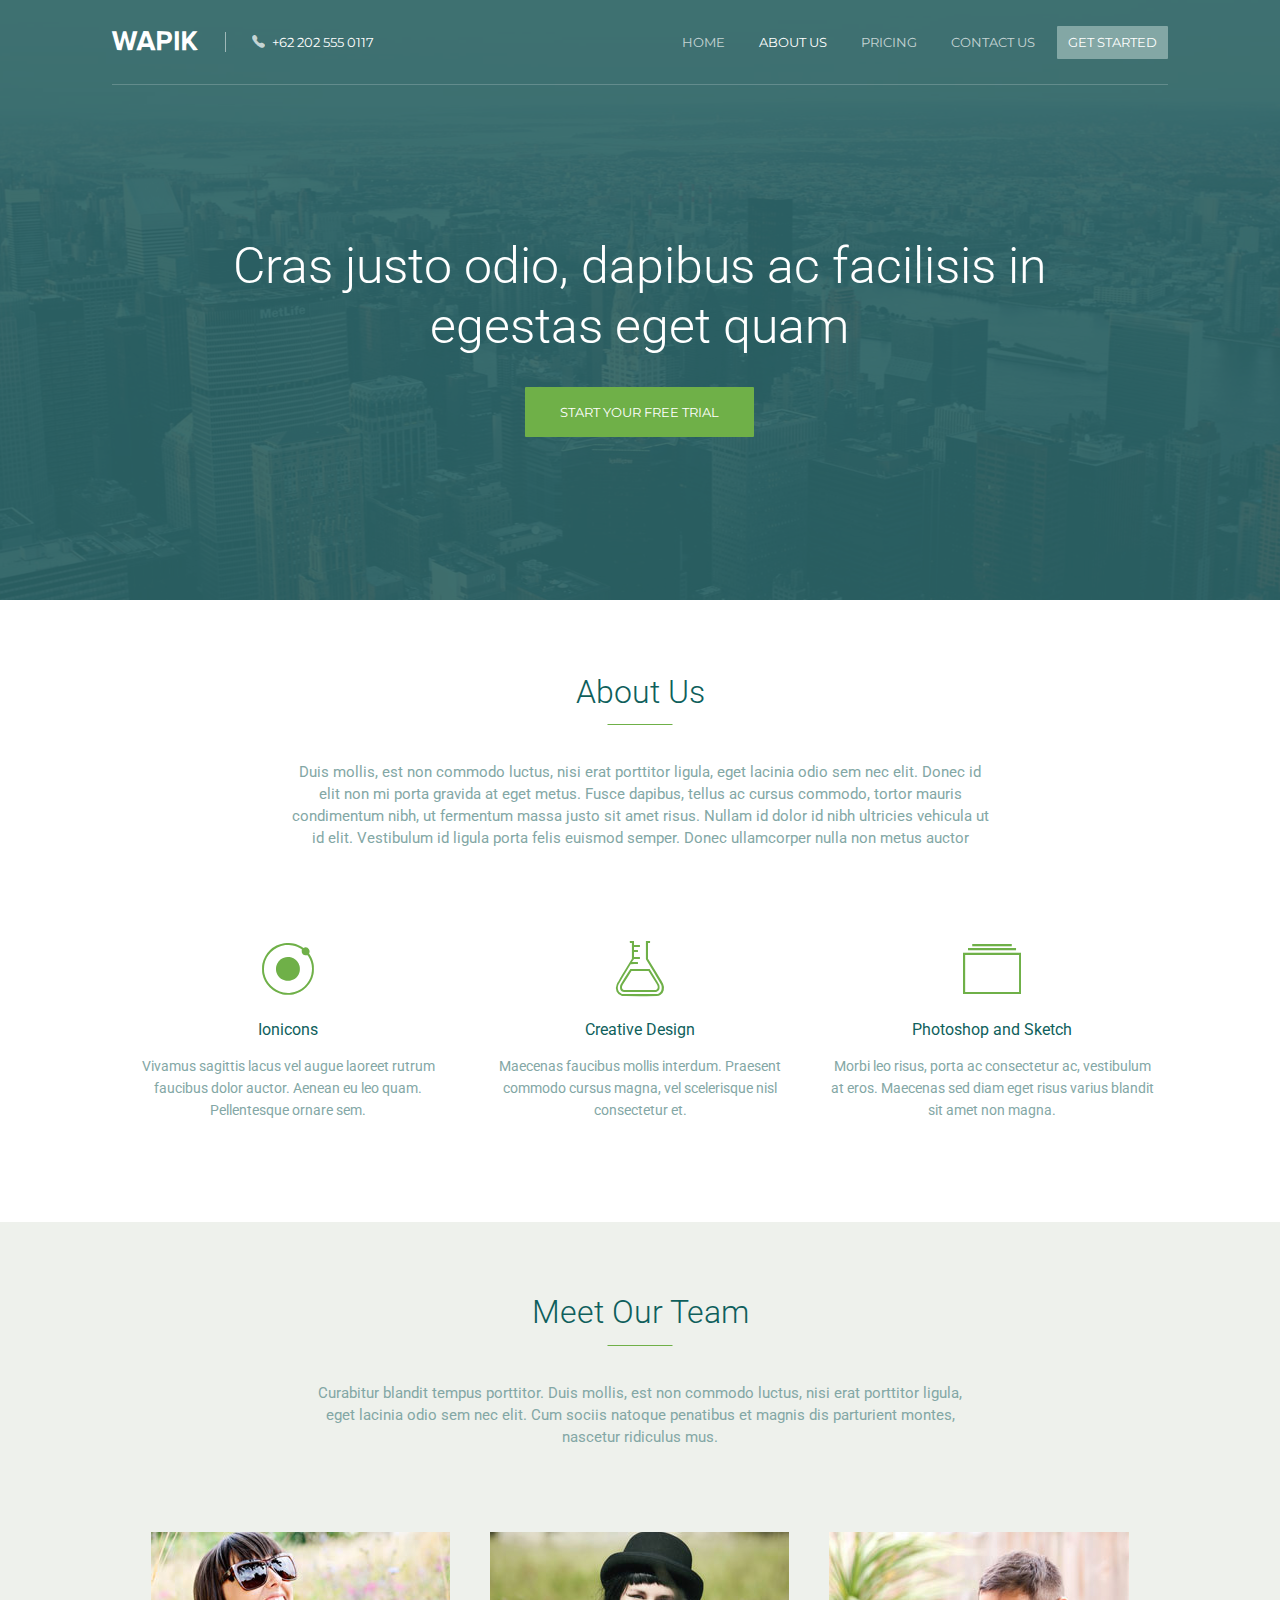
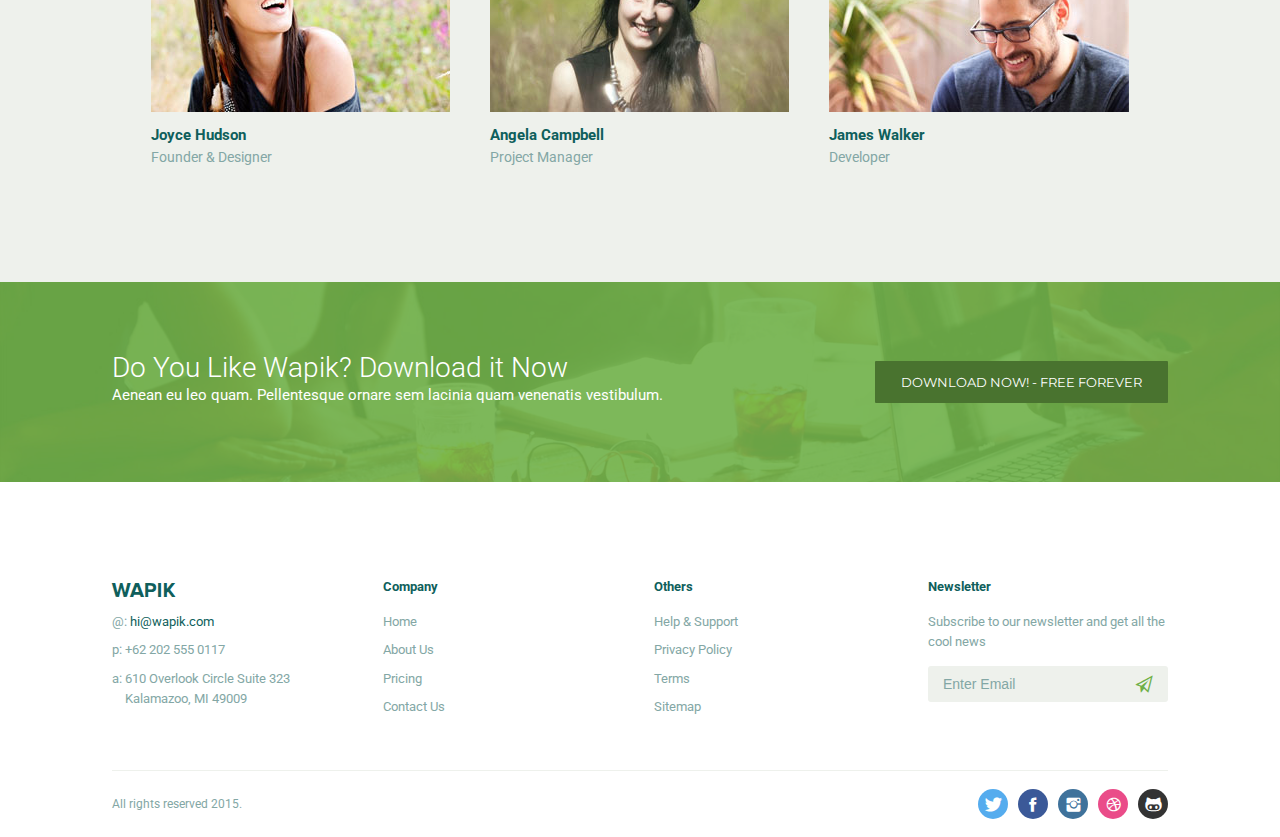
==== about.html @ 60d401e5 "finished all pages, pixel perfect" ====
<!DOCTYPE html>
<html lang="en">

<head>
	<meta charset="utf-8">
	<meta http-equiv="X-UA-Compatible" content="IE=edge">
	<meta name="viewport" content="width=device-width, initial-scale=1">
	<title>Wapik</title>
	<link href="https://fonts.googleapis.com/css?family=Roboto:300,400,500,700" rel="stylesheet">
	<link href="https://fonts.googleapis.com/css?family=Merriweather:300" rel="stylesheet">
	<link href="https://fonts.googleapis.com/css?family=Montserrat" rel="stylesheet">
	<link rel="stylesheet" href="css/main.css">
</head>

<body>

	<section class="about-main section section-main section-inverse background-primary">
		<div class="section-overlay">
			<header class="section-header">
				<div class="container">
					<nav class="navbar navbar-inverse">
						<div class="navbar-header">
							<a href="#" class="navbar-brand"><span class="icon-wapik"></span></a>
							<a href="#navbar-collapse" class="navbar-toggler">
								<span class="ico-bar"></span>
								<span class="ico-bar"></span>
								<span class="ico-bar"></span>
							</a>
						</div>
						<div class="navbar-collapse" id="navbar-collapse">
							<div class="navbar-phone">
								<span class="icon-phone"></span>
								<span>+62 202 555 0117</span>
							</div>
							<ul class="navbar-nav">
								<li class="navbar-item"><a href="index.html" class="navbar-link">Home</a></li>
								<li class="navbar-item is-active"><a href="about.html" class="navbar-link">About us</a></li>
								<li class="navbar-item"><a href="pricing.html" class="navbar-link">Pricing</a></li>
								<li class="navbar-item"><a href="contact.html" class="navbar-link">Contact us</a></li>
								<li class="navbar-item is-active"><button class="button button-sm">Get started</button></li>
							</ul>
						</div>
					</nav>
				</div>
			</header>
			<div class="section-body">
				<div class="container">
					<div class="jumbotron-lg">
						<h1 class="jumbotron-title">Cras justo odio, dapibus ac facilisis in
						egestas eget quam</h1>
						<button class="button button-success button-lg">Start your free trial</button>
					</div>
				</div>
			</div>
		</div>
	</section>

	<section class="about-features">
		<div class="container">
			<div class="section-heading">
				<h2 class="section-title underlined">About Us</h2>
				<div class="section-description">Duis mollis, est non commodo luctus, nisi erat porttitor ligula, eget lacinia odio sem nec elit. Donec id elit non mi porta gravida at eget metus. Fusce dapibus, tellus ac cursus commodo, tortor mauris condimentum nibh, ut fermentum massa justo sit amet risus. Nullam id dolor id nibh ultricies vehicula ut id elit. Vestibulum id ligula porta felis euismod semper. Donec ullamcorper nulla non metus auctor </div>
			</div>
			<div class="feature-holder">
				<div class="feature-block">
					<div class="feature">
						<div class="feature-icon"><span class="icon-ionicons"></span></div>
						<div class="feature-title">Ionicons</div>
						<div class="feature-description">Vivamus sagittis lacus vel augue laoreet rutrum faucibus dolor auctor. Aenean eu leo quam. Pellentesque ornare sem.</div>
					</div>
				</div>
				<div class="feature-block">
					<div class="feature">
						<div class="feature-icon"><span class="icon-design"></span></div>
						<div class="feature-title">Creative Design</div>
						<div class="feature-description">Maecenas faucibus mollis interdum. Praesent commodo cursus magna, vel scelerisque nisl consectetur et.</div>
					</div>
				</div>
				<div class="feature-block">
					<div class="feature">
						<div class="feature-icon"><span class="icon-sketch"></span> </div>
						<div class="feature-title">Photoshop and Sketch</div>
						<div class="feature-description">Morbi leo risus, porta ac consectetur ac, vestibulum at eros. Maecenas sed diam eget risus varius blandit sit amet
							non magna.</div>
					</div>
				</div>
			</div>
		</div>
	</section>

	<section class="team background-gray">
		<div class="container">
			<div class="section-heading">
				<h2 class="section-title underlined">Meet Our Team</h2>
				<div class="section-description">Curabitur blandit tempus porttitor. Duis mollis, est non commodo luctus, nisi erat porttitor ligula, eget lacinia odio sem nec elit. Cum sociis natoque penatibus et magnis dis parturient montes, nascetur ridiculus mus.</div>
			</div>
			<div class="team-holder">
				<div class="team-item">
					<div class="team-img"><img src="images/about-team1.jpg" alt=""></div>
					<div class="team-title">Joyce Hudson</div>
					<div class="team-description">Founder & Designer</div>
				</div>
				<div class="team-item">
					<div class="team-img"><img src="images/about-team2.jpg" alt=""></div>
					<div class="team-title">Angela Campbell</div>
					<div class="team-description">Project Manager</div>
				</div>
				<div class="team-item">
					<div class="team-img"><img src="images/about-team3.jpg" alt=""></div>
					<div class="team-title">James Walker</div>
					<div class="team-description">Developer</div>
				</div>
			</div>
		</div>
		</section>

	<section class="section cta background-success">
		<div class="section-overlay">
			<div class="container">
				<div class="section-heading ">
					<h2 class="section-title inverse">Do You Like Wapik? Download it Now</h2>
					<div class="section-description inverse">Aenean eu leo quam. Pellentesque ornare sem lacinia quam venenatis vestibulum.</div>
				</div>
				<div class="cta-button">
					<button class="button button-success-darken">download now! - FREE forever</button></div>
			</div>
		</div>
	</section>

	<footer class="footer">
		<div class="container">
			<div class="footer-top">
				<ul class="footer-list">
					<li class="footer-list-title"><span class="icon-wapik"></span></li>
					<li class="footer-list-item">@: <span class="primary">hi@wapik.com</span></li>
					<li class="footer-list-item">p: +62 202 555 0117</li>
					<li class="footer-list-item footer-address-top">a: 610 Overlook Circle Suite 323 </li>
					<li class="footer-list-item footer-address-bottom"> Kalamazoo, MI 49009</li>
				</ul>
				<ul class="footer-list company">
					<li class="footer-list-title">Company</li>
					<li class="footer-list-item"><a href="">Home</a></li>
					<li class="footer-list-item"><a href="">About Us</a></li>
					<li class="footer-list-item"><a href="">Pricing</a></li>
					<li class="footer-list-item"><a href="">Contact Us</a></li>
				</ul>
				<ul class="footer-list others">
					<li class="footer-list-title">Others</li>
					<li class="footer-list-item"><a href="">Help & Support</a></li>
					<li class="footer-list-item"><a href="">Privacy Policy</a></li>
					<li class="footer-list-item"><a href="">Terms</a></li>
					<li class="footer-list-item"><a href="">Sitemap</a></li>
				</ul>
				<ul class="footer-list newsletter">
					<li class="footer-list-title">Newsletter</li>
					<li class="footer-list-item"><a href="">Subscribe to our newsletter and get all the cool news</a></li>
					<li class="footer-list-input"><input type="text" placeholder="Enter Email"> <span class="icon-email"></span></li>
				</ul>
			</div>
			<div class="footer-bottom">
				<div class="copyrights">All rights reserved 2015.</div>
				<ul class="socials">
					<li class="socials-item ">
						<a href="" class="socials-link icon-twitter"></a>
					</li>
					<li class="socials-item ">
						<a href="" class="socials-link icon-facebook"></a>
					</li>
					<li class="socials-item ">
						<a href="" class="socials-link icon-instagramm"></a>
					</li>
					<li class="socials-item ">
						<a href="" class="socials-link icon-dribble"></a>
					</li>
					<li class="socials-item ">
						<a href="" class="socials-link icon-github"></a>
					</li>
				</ul>
			</div>
		</div>
	</footer>

	<script src="https://code.jquery.com/jquery-2.2.4.min.js" integrity="sha256-BbhdlvQf/xTY9gja0Dq3HiwQF8LaCRTXxZKRutelT44="
	 crossorigin="anonymous"></script>
	<script src="js/main.js"></script>
</body>

</html>
---- css/main.css ----
/*! normalize.css v5.0.0 | MIT License | github.com/necolas/normalize.css */
/**
 * 1. Change the default font family in all browsers (opinionated).
 * 2. Correct the line height in all browsers.
 * 3. Prevent adjustments of font size after orientation changes in
 *    IE on Windows Phone and in iOS.
 */
/* Document
   ========================================================================== */
html {
  font-family: sans-serif;
  /* 1 */
  line-height: 1.15;
  /* 2 */
  -ms-text-size-adjust: 100%;
  /* 3 */
  -webkit-text-size-adjust: 100%;
  /* 3 */
}
/* Sections
   ========================================================================== */
/**
 * Remove the margin in all browsers (opinionated).
 */
body {
  margin: 0;
}
/**
 * Add the correct display in IE 9-.
 */
article,
aside,
footer,
header,
nav,
section {
  display: block;
}
/**
 * Correct the font size and margin on `h1` elements within `section` and
 * `article` contexts in Chrome, Firefox, and Safari.
 */
h1 {
  font-size: 2em;
  margin: 0.67em 0;
}
/* Grouping content
   ========================================================================== */
/**
 * Add the correct display in IE 9-.
 * 1. Add the correct display in IE.
 */
figcaption,
figure,
main {
  /* 1 */
  display: block;
}
/**
 * Add the correct margin in IE 8.
 */
figure {
  margin: 1em 40px;
}
/**
 * 1. Add the correct box sizing in Firefox.
 * 2. Show the overflow in Edge and IE.
 */
hr {
  box-sizing: content-box;
  /* 1 */
  height: 0;
  /* 1 */
  overflow: visible;
  /* 2 */
}
/**
 * 1. Correct the inheritance and scaling of font size in all browsers.
 * 2. Correct the odd `em` font sizing in all browsers.
 */
pre {
  font-family: monospace, monospace;
  /* 1 */
  font-size: 1em;
  /* 2 */
}
/* Text-level semantics
   ========================================================================== */
/**
 * 1. Remove the gray background on active links in IE 10.
 * 2. Remove gaps in links underline in iOS 8+ and Safari 8+.
 */
a {
  background-color: transparent;
  /* 1 */
  -webkit-text-decoration-skip: objects;
  /* 2 */
}
/**
 * Remove the outline on focused links when they are also active or hovered
 * in all browsers (opinionated).
 */
a:active,
a:hover {
  outline-width: 0;
}
/**
 * 1. Remove the bottom border in Firefox 39-.
 * 2. Add the correct text decoration in Chrome, Edge, IE, Opera, and Safari.
 */
abbr[title] {
  border-bottom: none;
  /* 1 */
  text-decoration: underline;
  /* 2 */
  text-decoration: underline dotted;
  /* 2 */
}
/**
 * Prevent the duplicate application of `bolder` by the next rule in Safari 6.
 */
b,
strong {
  font-weight: inherit;
}
/**
 * Add the correct font weight in Chrome, Edge, and Safari.
 */
b,
strong {
  font-weight: bolder;
}
/**
 * 1. Correct the inheritance and scaling of font size in all browsers.
 * 2. Correct the odd `em` font sizing in all browsers.
 */
code,
kbd,
samp {
  font-family: monospace, monospace;
  /* 1 */
  font-size: 1em;
  /* 2 */
}
/**
 * Add the correct font style in Android 4.3-.
 */
dfn {
  font-style: italic;
}
/**
 * Add the correct background and color in IE 9-.
 */
mark {
  background-color: #ff0;
  color: #000;
}
/**
 * Add the correct font size in all browsers.
 */
small {
  font-size: 80%;
}
/**
 * Prevent `sub` and `sup` elements from affecting the line height in
 * all browsers.
 */
sub,
sup {
  font-size: 75%;
  line-height: 0;
  position: relative;
  vertical-align: baseline;
}
sub {
  bottom: -0.25em;
}
sup {
  top: -0.5em;
}
/* Embedded content
   ========================================================================== */
/**
 * Add the correct display in IE 9-.
 */
audio,
video {
  display: inline-block;
}
/**
 * Add the correct display in iOS 4-7.
 */
audio:not([controls]) {
  display: none;
  height: 0;
}
/**
 * Remove the border on images inside links in IE 10-.
 */
img {
  border-style: none;
}
/**
 * Hide the overflow in IE.
 */
svg:not(:root) {
  overflow: hidden;
}
/* Forms
   ========================================================================== */
/**
 * 1. Change the font styles in all browsers (opinionated).
 * 2. Remove the margin in Firefox and Safari.
 */
button,
input,
optgroup,
select,
textarea {
  font-family: sans-serif;
  /* 1 */
  font-size: 100%;
  /* 1 */
  line-height: 1.15;
  /* 1 */
  margin: 0;
  /* 2 */
}
/**
 * Show the overflow in IE.
 * 1. Show the overflow in Edge.
 */
button,
input {
  /* 1 */
  overflow: visible;
}
/**
 * Remove the inheritance of text transform in Edge, Firefox, and IE.
 * 1. Remove the inheritance of text transform in Firefox.
 */
button,
select {
  /* 1 */
  text-transform: none;
}
/**
 * 1. Prevent a WebKit bug where (2) destroys native `audio` and `video`
 *    controls in Android 4.
 * 2. Correct the inability to style clickable types in iOS and Safari.
 */
button,
html [type="button"],
[type="reset"],
[type="submit"] {
  -webkit-appearance: button;
  /* 2 */
}
/**
 * Remove the inner border and padding in Firefox.
 */
button::-moz-focus-inner,
[type="button"]::-moz-focus-inner,
[type="reset"]::-moz-focus-inner,
[type="submit"]::-moz-focus-inner {
  border-style: none;
  padding: 0;
}
/**
 * Restore the focus styles unset by the previous rule.
 */
button:-moz-focusring,
[type="button"]:-moz-focusring,
[type="reset"]:-moz-focusring,
[type="submit"]:-moz-focusring {
  outline: 1px dotted ButtonText;
}
/**
 * Change the border, margin, and padding in all browsers (opinionated).
 */
fieldset {
  border: 1px solid #c0c0c0;
  margin: 0 2px;
  padding: 0.35em 0.625em 0.75em;
}
/**
 * 1. Correct the text wrapping in Edge and IE.
 * 2. Correct the color inheritance from `fieldset` elements in IE.
 * 3. Remove the padding so developers are not caught out when they zero out
 *    `fieldset` elements in all browsers.
 */
legend {
  box-sizing: border-box;
  /* 1 */
  color: inherit;
  /* 2 */
  display: table;
  /* 1 */
  max-width: 100%;
  /* 1 */
  padding: 0;
  /* 3 */
  white-space: normal;
  /* 1 */
}
/**
 * 1. Add the correct display in IE 9-.
 * 2. Add the correct vertical alignment in Chrome, Firefox, and Opera.
 */
progress {
  display: inline-block;
  /* 1 */
  vertical-align: baseline;
  /* 2 */
}
/**
 * Remove the default vertical scrollbar in IE.
 */
textarea {
  overflow: auto;
}
/**
 * 1. Add the correct box sizing in IE 10-.
 * 2. Remove the padding in IE 10-.
 */
[type="checkbox"],
[type="radio"] {
  box-sizing: border-box;
  /* 1 */
  padding: 0;
  /* 2 */
}
/**
 * Correct the cursor style of increment and decrement buttons in Chrome.
 */
[type="number"]::-webkit-inner-spin-button,
[type="number"]::-webkit-outer-spin-button {
  height: auto;
}
/**
 * 1. Correct the odd appearance in Chrome and Safari.
 * 2. Correct the outline style in Safari.
 */
[type="search"] {
  -webkit-appearance: textfield;
  /* 1 */
  outline-offset: -2px;
  /* 2 */
}
/**
 * Remove the inner padding and cancel buttons in Chrome and Safari on macOS.
 */
[type="search"]::-webkit-search-cancel-button,
[type="search"]::-webkit-search-decoration {
  -webkit-appearance: none;
}
/**
 * 1. Correct the inability to style clickable types in iOS and Safari.
 * 2. Change font properties to `inherit` in Safari.
 */
::-webkit-file-upload-button {
  -webkit-appearance: button;
  /* 1 */
  font: inherit;
  /* 2 */
}
/* Interactive
   ========================================================================== */
/*
 * Add the correct display in IE 9-.
 * 1. Add the correct display in Edge, IE, and Firefox.
 */
details,
menu {
  display: block;
}
/*
 * Add the correct display in all browsers.
 */
summary {
  display: list-item;
}
/* Scripting
   ========================================================================== */
/**
 * Add the correct display in IE 9-.
 */
canvas {
  display: inline-block;
}
/**
 * Add the correct display in IE.
 */
template {
  display: none;
}
/* Hidden
   ========================================================================== */
/**
 * Add the correct display in IE 10-.
 */
[hidden] {
  display: none;
}
html {
  box-sizing: border-box;
}
*,
*:before,
*:after {
  box-sizing: inherit;
}
img {
  max-width: 100%;
  height: auto;
}
.wrapper {
  overflow: hidden;
  position: relative;
}
.container {
  max-width: 1076px;
  margin-left: auto;
  margin-right: auto;
  padding: 0 10px;
  width: 100%;
}
html {
  font-family: 'Roboto', 'Helvetica Neue', Arial, sans-serif;
  font-size: 14px;
  line-height: 1.572;
  color: #83a7a5;
}
a {
  color: #83a7a5;
}
a:hover {
  color: #83a7a5;
}
body {
  background: #fff;
}
h1,
h2,
h3,
h4,
h5,
h6,
.h1,
.h2,
.h3,
.h4,
.h5,
.h6 {
  font-family: 'Roboto', 'Helvetica Neue', Arial, sans-serif;
  font-weight: 400;
  color: inherit;
}
h1,
.h1 {
  font-size: 31px;
  margin: 1em 0;
}
h2,
.h2 {
  font-size: 26px;
  margin: 1em 0;
}
h3,
.h3 {
  font-size: 20px;
  margin: 1em 0;
}
h4,
.h4 {
  font-size: 18px;
  margin: 1em 0;
}
h5,
.h5 {
  font-size: 14px;
  margin: 1em 0;
}
h6,
.h6 {
  font-size: 12px;
  margin: 1em 0;
}
.button {
  margin: 0;
  font: inherit;
  cursor: pointer;
  text-align: center;
  text-transform: uppercase;
  text-decoration: none;
  -webkit-user-select: none;
  -moz-user-select: none;
  -ms-user-select: none;
  user-select: none;
  display: inline-block;
  padding: 10px 26px;
  color: #fff;
  border: 0;
  font-size: 13px;
  font-weight: normal;
  background: #83a7a5;
  font-family: 'Montserrat', 'Roboto', 'Helvetica Neue', Arial, sans-serif;
  line-height: 1.693;
  border-radius: 1px;
}
.button-lg {
  padding: 14px 35px;
}
.button-sm {
  padding: 5px 11px 6px;
}
.button-success {
  background: #6fb048;
}
.button-success-darken {
  background-color: #49732f;
}
.button:hover {
  background-color: #83a7a5;
}
.button:hover {
  text-decoration: none;
  background: #67908e;
}
.form-group {
  margin-bottom: 25px;
  position: relative;
  z-index: 0;
}
.form-group.shadow:before {
  content: '';
  display: block;
  position: absolute;
  top: 1px;
  bottom: -1px;
  left: -1px;
  right: -1px;
  border-left: 1px solid #f7f7f7;
  border-right: 1px solid #f7f7f7;
  border-bottom: 1px solid #e8e8e8;
  border-top: 0;
  border-radius: 1px;
}
.form-group.shadow:after {
  content: '';
  display: block;
  position: absolute;
  top: 0;
  bottom: -2px;
  left: 0;
  right: 0;
  border-bottom: 1px solid #f7f7f7;
  border-radius: 1px;
}
.form-group.shadow .form-control {
  position: relative;
  z-index: 1;
}
.form-group .form-control.form-textarea {
  min-height: 124px;
  padding: 10px 18px;
}
.form-group .submit {
  padding: 10px 44px;
  border-radius: 1px;
}
.form-control {
  margin: 0;
  border-radius: 0;
  font: inherit;
  display: block;
  width: 100%;
  height: 40px;
  padding: 5px 18px;
  background-color: #fff;
  border: 1px solid #ccc;
  color: #83a7a5;
  font-size: 14px;
  border: 1px solid #c1d3d2;
  height: 47px;
}
textarea.form-control {
  height: auto;
  resize: none;
}
input::-webkit-input-placeholder,
textarea::-webkit-input-placeholder {
  color: #83a7a5;
  opacity: 1;
}
input::-moz-placeholder,
textarea::-moz-placeholder {
  color: #83a7a5;
  opacity: 1;
}
input:-ms-input-placeholder,
textarea:-ms-input-placeholder {
  color: #83a7a5;
  opacity: 1;
}
.section {
  position: relative;
  z-index: 1;
}
.section-main {
  display: -webkit-flex;
  display: -ms-flexbox;
  display: flex;
  -webkit-flex-direction: column;
  -ms-flex-direction: column;
  flex-direction: column;
  position: relative;
}
.section-inverse {
  color: #fff;
}
.section-body {
  -webkit-flex: 1 1 auto;
  -ms-flex: 1 1 auto;
  flex: 1 1 auto;
  display: -webkit-flex;
  display: -ms-flexbox;
  display: flex;
  -webkit-flex-direction: column;
  -ms-flex-direction: column;
  flex-direction: column;
  -webkit-justify-content: center;
  -ms-flex-pack: center;
  justify-content: center;
  text-align: left;
}
.section-heading {
  text-align: center;
}
.section-heading .section-title {
  color: #0f5f5c;
  font-weight: 300;
  position: relative;
}
.section-heading .section-title.inverse {
  color: #fff;
}
.section-heading .section-title.underlined {
  padding-bottom: 8px;
  margin: 1em 0 0.5em;
}
.section-heading .section-title.underlined:after {
  content: '';
  position: absolute;
  display: block;
  bottom: 0;
  width: 65px;
  height: 1px;
  left: 50%;
  -webkit-transform: translate(-50%, 0);
  -ms-transform: translate(-50%, 0);
  transform: translate(-50%, 0);
  background: #6fb048;
}
.section-heading .section-title.success {
  color: #6fb048;
}
.section-description {
  font-size: 15px;
  line-height: 1.334;
}
.section-overlay {
  background-size: cover;
  background-position: 50% 50%;
  background-color: inherit;
  -webkit-flex: 1 1 auto;
  -ms-flex: 1 1 auto;
  flex: 1 1 auto;
  z-index: -100;
  display: -webkit-flex;
  display: -ms-flexbox;
  display: flex;
  -webkit-flex-direction: column;
  -ms-flex-direction: column;
  flex-direction: column;
}
.section-overlay:after {
  content: '';
  position: absolute;
  display: block;
  top: 0;
  bottom: 0;
  left: 0;
  right: 0;
  background-color: inherit;
  opacity: 0.9;
  z-index: -1;
}
.section-fill-height {
  min-height: 100vh;
}
.navbar {
  display: -webkit-flex;
  display: -ms-flexbox;
  display: flex;
  -webkit-flex-direction: column;
  -ms-flex-direction: column;
  flex-direction: column;
  padding: 22px 0 21px;
  border-bottom: 1px solid rgba(161, 167, 165, 0.5);
  font-family: 'Montserrat', 'Roboto', 'Helvetica Neue', Arial, sans-serif;
  font-size: 13px;
  line-height: 1.616;
}
@media all and (min-width: 820px) {
  .navbar {
    -webkit-flex-direction: row;
    -ms-flex-direction: row;
    flex-direction: row;
  }
}
.navbar .container {
  width: 100%;
  display: -webkit-flex;
  display: -ms-flexbox;
  display: flex;
  -webkit-justify-content: space-between;
  -ms-flex-pack: justify;
  justify-content: space-between;
  -webkit-align-items: center;
  -ms-flex-align: center;
  align-items: center;
}
.navbar-phone {
  padding: 5px 27px;
  margin-left: 27px;
  position: relative;
}
.navbar-phone:before {
  content: '';
  display: block;
  width: 1px;
  height: 20px;
  background: #83a7a5;
  position: absolute;
  left: 0;
  top: 5px;
}
.navbar-phone .icon-phone {
  opacity: 0.7;
  margin-right: 4px;
}
.navbar-brand {
  text-decoration: none;
  font-size: 19px;
  padding-top: 2px;
}
.navbar-brand img {
  display: block;
  width: 100%;
}
.navbar-nav {
  list-style: none;
  margin: 0;
  padding-left: 0;
  margin-left: auto;
  display: -webkit-flex;
  display: -ms-flexbox;
  display: flex;
  -webkit-align-items: center;
  -ms-flex-align: center;
  align-items: center;
}
.navbar-item {
  margin-left: 10px;
}
.navbar-item.is-active .navbar-link,
.navbar-item:hover .navbar-link {
  color: #0f5f5c;
}
.navbar-link {
  color: inherit;
  display: block;
  padding: 10px 12px;
  text-decoration: none;
  color: #83a7a5;
  border-radius: 1px;
  text-transform: uppercase;
  font-family: 'Montserrat', 'Roboto', 'Helvetica Neue', Arial, sans-serif;
}
.navbar-header {
  display: -webkit-flex;
  display: -ms-flexbox;
  display: flex;
  -webkit-justify-content: space-between;
  -ms-flex-pack: justify;
  justify-content: space-between;
  width: 100%;
  -webkit-align-items: center;
  -ms-flex-align: center;
  align-items: center;
}
@media all and (min-width: 820px) {
  .navbar-header {
    width: auto;
  }
}
.navbar-toggler {
  display: block;
  padding: 7px 5px 5px;
  border: 1px solid #83a7a5;
}
.navbar-toggler .ico-bar {
  display: block;
  width: 30px;
  border-top: 2px solid #83a7a5;
  height: 3px;
  margin-bottom: 4px;
}
.navbar-toggler .ico-bar:last-child {
  margin-bottom: 0;
}
@media all and (min-width: 820px) {
  .navbar-toggler {
    display: none;
  }
}
.navbar-collapse {
  -webkit-flex: 1 1 auto;
  -ms-flex: 1 1 auto;
  flex: 1 1 auto;
  display: -webkit-flex;
  display: -ms-flexbox;
  display: flex;
  -webkit-align-items: center;
  -ms-flex-align: center;
  align-items: center;
}
.navbar-collapse.collapse {
  display: block;
}
.navbar-collapse.collapse .navbar-nav {
  display: -webkit-flex;
  display: -ms-flexbox;
  display: flex;
  -webkit-flex-direction: column;
  -ms-flex-direction: column;
  flex-direction: column;
  -webkit-align-items: flex-start;
  -ms-flex-align: start;
  align-items: flex-start;
}
@media all and (min-width: 820px) {
  .navbar-collapse.collapse {
    display: -webkit-flex;
    display: -ms-flexbox;
    display: flex;
  }
  .navbar-collapse.collapse .navbar-nav {
    -webkit-flex-direction: row;
    -ms-flex-direction: row;
    flex-direction: row;
  }
}
@media all and (max-width: 819px) {
  .navbar-collapse {
    display: none;
  }
}
.navbar-inverse {
  border-bottom: 1px solid rgba(255, 255, 255, 0.2);
}
.navbar-inverse .navbar-brand {
  color: #fff;
}
.navbar-inverse .navbar-link {
  color: #fff;
  opacity: 0.7;
}
.navbar-inverse .navbar-item.is-active .navbar-link,
.navbar-inverse .navbar-item:hover .navbar-link {
  opacity: 1;
  color: #fff;
}
.navbar-inverse .navbar-toggler {
  border: 1px solid #fff;
}
.navbar-inverse .navbar-toggler .ico-bar {
  border-top: 2px solid #fff;
}
.navbar-inverse .navbar-phone:before {
  background: rgba(255, 255, 255, 0.5);
}
@font-face {
  font-family: 'icons';
  src: url('../fonts/icons/icons.eot?ybdml3');
  src: url('../fonts/icons/icons.eot?ybdml3#iefix') format('embedded-opentype'), url('../fonts/icons/icons.ttf?ybdml3') format('truetype'), url('../fonts/icons/icons.woff?ybdml3') format('woff'), url('../fonts/icons/icons.svg?ybdml3#icons') format('svg');
  font-weight: normal;
  font-style: normal;
}
[class^="icon-"],
[class*=" icon-"] {
  /* use !important to prevent issues with browser extensions that change fonts */
  font-family: 'icons' !important;
  speak: none;
  font-style: normal;
  font-weight: normal;
  font-variant: normal;
  text-transform: none;
  line-height: 1;
  /* Better Font Rendering =========== */
  -webkit-font-smoothing: antialiased;
  -moz-osx-font-smoothing: grayscale;
}
.icon-address:before {
  content: "\e900";
}
.icon-checked:before {
  content: "\e901";
}
.icon-design:before {
  content: "\e902";
}
.icon-dribble:before {
  content: "\e903";
}
.icon-email:before {
  content: "\e904";
}
.icon-facebook:before {
  content: "\e905";
}
.icon-free:before {
  content: "\e906";
}
.icon-github:before {
  content: "\e907";
}
.icon-help:before {
  content: "\e908";
}
.icon-idea:before {
  content: "\e909";
}
.icon-instagramm:before {
  content: "\e90a";
}
.icon-ionicons:before {
  content: "\e90b";
}
.icon-mail:before {
  content: "\e90c";
}
.icon-phone:before {
  content: "\e90d";
}
.icon-pixel-perfect:before {
  content: "\e90e";
}
.icon-planet:before {
  content: "\e90f";
}
.icon-sketch:before {
  content: "\e910";
}
.icon-twitter:before {
  content: "\e911";
}
.icon-wapik:before {
  content: "\e912";
}
@media all and (min-width: 768px) {
  h1,
  .h1 {
    font-size: 38px;
  }
  h2,
  .h2 {
    font-size: 32px;
  }
  h3,
  .h3 {
    font-size: 24px;
  }
  h4,
  .h4 {
    font-size: 22px;
  }
  h5,
  .h5 {
    font-size: 17px;
  }
  h6,
  .h6 {
    font-size: 15px;
  }
}
.background-gray {
  background-color: #eef1ec;
}
.background-success {
  background-color: #6fb048;
}
.background-white {
  background-color: #fff;
}
.background-primary {
  background-color: #296365;
}
.success {
  color: #6fb048;
}
.primary {
  color: #0f5f5c;
}
.inverse {
  color: #fff;
}
.home-main.section-main {
  min-height: 500px;
}
@media all and (min-width: 768px) {
  .home-main.section-main {
    min-height: 660px;
  }
}
.home-main .section-overlay {
  background-image: url(../images/home-main-bg.jpg);
}
.jumbotron {
  text-align: center;
}
@media all and (min-width: 768px) {
  .jumbotron {
    max-width: 48%;
    text-align: left;
  }
}
.jumbotron-title {
  line-height: 1;
  margin-bottom: 10px;
  margin-top: 12px;
}
.jumbotron-description {
  font-size: 16px;
  line-height: 1.5;
  margin-bottom: 20px;
}
.jumbotron-lg {
  text-align: center;
}
@media all and (min-width: 768px) {
  .jumbotron-lg {
    max-width: 80%;
    margin: 0 auto;
    margin-top: -12px;
  }
}
.jumbotron-lg .jumbotron-title {
  font-size: 34px;
  line-height: 1.2;
  font-weight: 300;
}
@media all and (min-width: 768px) {
  .jumbotron-lg .jumbotron-title {
    font-size: 50px;
    text-align: center;
    padding-bottom: 31px;
    margin: 0;
  }
}
.home-features {
  padding: 54px 0 102px;
}
.home-features .section-heading {
  max-width: 450px;
  margin: 0 auto;
  margin-bottom: 38px;
}
.feature {
  padding: 30px 0 26px;
}
.feature-icon {
  color: #6fb048;
  font-size: 52px;
  line-height: 1;
  display: -webkit-flex;
  display: -ms-flexbox;
  display: flex;
  -webkit-align-items: center;
  -ms-flex-align: center;
  align-items: center;
  -webkit-justify-content: center;
  -ms-flex-pack: center;
  justify-content: center;
}
.feature-icon .icon-design {
  font-size: 56px;
}
.feature-icon .icon-sketch {
  font-size: 50px;
}
.feature-title {
  font-size: 16px;
  color: #0f5f5c;
}
.feature-block,
.feature-inline {
  max-width: 330px;
  text-align: center;
  margin: 0 auto;
}
.feature-block .feature-icon,
.feature-inline .feature-icon,
.feature-block .feature-title,
.feature-inline .feature-title {
  margin-bottom: 10px;
}
@media all and (min-width: 768px) {
  .feature-holder {
    display: -webkit-flex;
    display: -ms-flexbox;
    display: flex;
    -webkit-justify-content: space-between;
    -ms-flex-pack: justify;
    justify-content: space-between;
    position: relative;
  }
  .feature-holder.inline {
    -webkit-flex-wrap: wrap;
    -ms-flex-wrap: wrap;
    flex-wrap: wrap;
  }
  .feature-holder.decor {
    margin-bottom: 113px;
  }
  .feature-holder.decor:after {
    content: '';
    position: absolute;
    display: block;
    bottom: 0;
    width: 2px;
    height: 90px;
    background: #f2f2f2;
    left: 50%;
    -webkit-transform: translate(-50%, 100%);
    -ms-transform: translate(-50%, 100%);
    transform: translate(-50%, 100%);
  }
  .feature-holder.decor:before {
    content: '';
    position: absolute;
    display: block;
    bottom: -92px;
    height: 2px;
    width: 90px;
    background: #f2f2f2;
    left: 50%;
    -webkit-transform: translate(-50%, 0);
    -ms-transform: translate(-50%, 0);
    transform: translate(-50%, 0);
  }
  .feature-holder .feature-block {
    -webkit-flex-basis: 33.33%;
    -ms-flex-preferred-size: 33.33%;
    flex-basis: 33.33%;
  }
  .feature-holder .feature-block .feature-icon {
    height: 56px;
    margin-bottom: 20px;
  }
  .feature-holder .feature-block .feature-title {
    margin-bottom: 13px;
  }
  .feature-holder .feature-inline {
    max-width: calc(50% - 33px);
    margin: 0 33px;
    text-align: left;
  }
  .feature-holder .feature-inline .feature {
    padding-bottom: 22px;
  }
  .feature-holder .feature-inline:nth-child(odd) {
    margin-left: 0;
  }
  .feature-holder .feature-inline:nth-child(even) {
    margin-right: 0;
  }
  .feature-holder .feature-inline .feature-heading {
    display: -webkit-flex;
    display: -ms-flexbox;
    display: flex;
    -webkit-align-items: center;
    -ms-flex-align: center;
    align-items: center;
    margin-bottom: 14px;
  }
  .feature-holder .feature-inline .feature-icon,
  .feature-holder .feature-inline .feature-title {
    margin-bottom: 0px;
  }
  .feature-holder .feature-inline .feature-icon {
    height: 38px;
    margin-right: 22px;
    font-size: 31px;
    margin-left: 5px;
  }
  .feature-holder .feature-inline .feature-icon .icon-idea {
    font-size: 38px;
    margin-left: 2px;
    margin-right: 3px;
  }
  .feature-holder .feature-inline .feature-icon .icon-free {
    font-size: 36px;
  }
  .feature-holder .feature-inline .feature-icon.free {
    margin-right: 19px;
    margin-left: 0;
  }
}
.testimonials {
  position: relative;
}
.testimonials.mobile {
  padding: 33px 0;
}
.testimonials.mobile p {
  margin: 4px 0 20px;
}
.testimonials.woman {
  padding: 30px 0;
}
.testimonials.woman p {
  font-weight: 300;
  font-family: 'Merriweather', serif;
  font-size: 18px;
  line-height: 1.819;
  margin: 10px 0;
}
.testimonials.woman .name {
  color: #6fb048;
}
.testimonials.world {
  padding: 44px 0 10px;
}
.testimonials.world p {
  margin: 0;
}
.testimonials.world .testimonials-title {
  margin-top: 0;
  margin-bottom: 5px;
}
@media all and (min-width: 780px) {
  .testimonials-holder {
    display: -webkit-flex;
    display: -ms-flexbox;
    display: flex;
    -webkit-align-items: center;
    -ms-flex-align: center;
    align-items: center;
    -webkit-justify-content: space-between;
    -ms-flex-pack: justify;
    justify-content: space-between;
    min-height: 400px;
  }
  .mobile .testimonials-img {
    -webkit-flex-basis: 45%;
    -ms-flex-preferred-size: 45%;
    flex-basis: 45%;
  }
  .testimonials-text {
    -webkit-flex-basis: 50%;
    -ms-flex-preferred-size: 50%;
    flex-basis: 50%;
  }
  .testimonials.mobile {
    padding-bottom: 0;
  }
  .testimonials.world {
    padding-bottom: 61px;
  }
  .testimonials.woman {
    padding: 50px 0;
  }
  .testimonials.woman .testimonials-holder {
    min-height: 580px;
    -webkit-align-items: center;
    -ms-flex-align: center;
    align-items: center;
  }
  .testimonials.woman .testimonials-img {
    -webkit-order: 1;
    -ms-flex-order: 1;
    order: 1;
    -webkit-flex-basis: 38%;
    -ms-flex-preferred-size: 38%;
    flex-basis: 38%;
  }
  .testimonials.woman .testimonials-text {
    -webkit-order: 0;
    -ms-flex-order: 0;
    order: 0;
  }
  .testimonials.woman .testimonials-text p {
    font-size: 22px;
  }
}
.testimonials-img {
  margin-bottom: 50px;
}
@media all and (min-width: 780px) {
  .testimonials-img {
    margin-bottom: 0;
  }
}
.testimonials-img .phone {
  width: 80%;
  margin: 0 auto;
  position: relative;
  bottom: -7px;
  margin-left: 14px;
}
@media all and (min-width: 780px) {
  .testimonials-img .phone {
    width: 100%;
    max-width: 415px;
  }
}
.testimonials-img .img-circle {
  width: 220px;
  height: 220px;
  border-radius: 50%;
  overflow: hidden;
  position: relative;
  margin: 0 auto;
}
.testimonials-img .img-circle img {
  max-width: none;
  height: auto;
  position: absolute;
  left: 50%;
  top: 50%;
  -webkit-transform: translate(-50%, -50%);
  -ms-transform: translate(-50%, -50%);
  transform: translate(-50%, -50%);
  width: 350px;
}
@media all and (min-width: 780px) {
  .testimonials-img .img-circle {
    width: 400px;
    height: 400px;
  }
  .testimonials-img .img-circle img {
    width: auto;
    height: auto;
  }
}
.testimonials-img .img-map {
  display: none;
}
@media all and (min-width: 780px) {
  .testimonials-img .img-map {
    display: block;
    max-width: 50%;
    position: absolute;
    top: 50%;
    -webkit-transform: translate(0, -50%);
    -ms-transform: translate(0, -50%);
    transform: translate(0, -50%);
    right: 0;
  }
}
.testimonials .section-heading {
  margin-bottom: 14px;
}
.testimonials-title {
  font-size: 26px;
  font-weight: 300;
  color: #0f5f5c;
  margin-top: 14px;
}
@media all and (min-width: 768px) {
  .testimonials-title {
    font-size: 32px;
  }
}
.list-checked {
  display: -webkit-flex;
  display: -ms-flexbox;
  display: flex;
  -webkit-flex-direction: column;
  -ms-flex-direction: column;
  flex-direction: column;
  list-style: none;
  padding-left: 0;
  margin: 0;
}
.list-checked-item {
  display: -webkit-flex;
  display: -ms-flexbox;
  display: flex;
  margin-bottom: 13px;
  text-align: left;
}
.list-checked-holder {
  text-align: center;
}
.list-checked.inline {
  display: inline-block;
}
@media all and (min-width: 600px) {
  .list-checked.inline {
    display: -webkit-flex;
    display: -ms-flexbox;
    display: flex;
    -webkit-flex-direction: row;
    -ms-flex-direction: row;
    flex-direction: row;
    -webkit-flex-wrap: wrap;
    -ms-flex-wrap: wrap;
    flex-wrap: wrap;
    -webkit-justify-content: space-between;
    -ms-flex-pack: justify;
    justify-content: space-between;
    aline-content: center;
  }
  .list-checked.inline .list-checked-item {
    -webkit-flex-basis: 40%;
    -ms-flex-preferred-size: 40%;
    flex-basis: 40%;
    margin-right: 10px;
  }
}
@media all and (min-width: 900px) {
  .list-checked.inline .list-checked-item {
    -webkit-flex-basis: 30%;
    -ms-flex-preferred-size: 30%;
    flex-basis: 30%;
  }
}
.list-checked .icon-checked {
  font-size: 26px;
  margin-left: -3px;
}
.list-checked-text {
  font-size: 14px;
  margin-left: 10px;
}
.pricing {
  padding-top: 20px;
}
.pricing .section-heading {
  margin-bottom: 24px;
}
@media all and (min-width: 768px) {
  .pricing {
    padding-top: 53px;
  }
}
.price {
  text-align: center;
  margin-bottom: 20px;
}
.price-item {
  padding: 25px 45px 30px;
  list-style: none;
  text-align: center;
  border: 1px solid #c1d3d2;
  display: inline-block;
  background-color: #fff;
  width: 255px;
}
@media all and (min-width: 768px) {
  .price {
    display: -webkit-flex;
    display: -ms-flexbox;
    display: flex;
    -webkit-justify-content: center;
    -ms-flex-pack: center;
    justify-content: center;
    margin-bottom: 0;
  }
  .price-item {
    border-right: 0;
  }
  .price-item:last-child {
    border-right: 1px solid #c1d3d2;
  }
}
.price-title {
  font-weight: 500;
  font-size: 15px;
  margin-bottom: 15px;
  line-height: 1.334;
  color: #6fb048;
  text-transform: uppercase;
}
.price-sum {
  font-family: 'Montserrat';
  color: #0f5f5c;
  font-size: 65px;
  font-weight: 400;
  position: relative;
  line-height: 1;
  display: inline-block;
  padding-left: 40px;
}
.price-sum:before {
  content: '';
  position: absolute;
  left: 18px;
  top: 7px;
  width: 5px;
  height: 55px;
  display: block;
  background: #0f5f5c;
}
.price-sum:after {
  content: 'S';
  position: absolute;
  left: 0;
  top: 0;
  display: block;
}
.price-month {
  line-height: 1;
  color: #0f5f5c;
  margin-bottom: 21px;
}
.price-description {
  margin-bottom: 6px;
}
.price-description + .button {
  margin-top: 14px;
}
.price-text {
  text-align: center;
  margin-bottom: 30px;
}
.benefits.benefits-pricing {
  padding: 47px 0 13px;
}
.benefits.benefits-pricing .section-heading .section-title {
  padding-bottom: 9px;
}
.benefits .section-heading {
  margin-bottom: 35px;
}
.benefits .section-heading .section-title {
  margin: 0;
  margin-top: 19px;
  margin-bottom: 16px;
  padding-bottom: 11px;
}
.benefits .list-checked-item {
  margin-bottom: 9px;
}
@media all and (min-width: 768px) {
  .benefits {
    padding: 40px 0 13px;
  }
}
.need-help {
  text-align: center;
  padding: 44px 0 80px;
}
.need-help .icon-help {
  font-size: 45px;
}
.need-help .section-heading {
  max-width: 550px;
  margin: 0 auto;
  margin-bottom: 29px;
}
.need-help .section-heading .section-title {
  margin-top: 0;
  padding-bottom: 8px;
}
.need-help .support-email {
  font-size: 18px;
  color: #0f5f5c;
}
.cta {
  display: -webkit-flex;
  display: -ms-flexbox;
  display: flex;
  min-height: 200px;
  text-align: center;
}
.cta .container {
  padding: 45px 10px 55px;
  display: -webkit-flex;
  display: -ms-flexbox;
  display: flex;
  -webkit-flex: 1 1 auto;
  -ms-flex: 1 1 auto;
  flex: 1 1 auto;
  -webkit-flex-direction: column;
  -ms-flex-direction: column;
  flex-direction: column;
  -webkit-justify-content: center;
  -ms-flex-pack: center;
  justify-content: center;
  aline-items: center;
}
@media all and (min-width: 900px) {
  .cta .container {
    padding: 30px 10px;
    -webkit-flex-direction: row;
    -ms-flex-direction: row;
    flex-direction: row;
    -webkit-justify-content: space-between;
    -ms-flex-pack: justify;
    justify-content: space-between;
  }
  .cta .container .section-heading {
    text-align: left;
    margin: 0;
  }
  .cta .container .section-heading .section-title {
    margin: 0;
    line-height: 1;
  }
  .cta .container .section-heading .section-description {
    line-height: 1.8;
  }
  .cta .container .cta-button {
    display: -webkit-flex;
    display: -ms-flexbox;
    display: flex;
    -webkit-flex-direction: column;
    -ms-flex-direction: column;
    flex-direction: column;
    -webkit-justify-content: center;
    -ms-flex-pack: center;
    justify-content: center;
  }
}
.cta .section-overlay {
  background-image: url(../images/home-main-bg.jpg);
}
.cta .section-heading {
  display: -webkit-flex;
  display: -ms-flexbox;
  display: flex;
  -webkit-flex-direction: column;
  -ms-flex-direction: column;
  flex-direction: column;
  -webkit-justify-content: center;
  -ms-flex-pack: center;
  justify-content: center;
  margin-bottom: 30px;
}
.cta .section-heading .button {
  margin: 0;
}
.cta .section-heading .section-title {
  margin-bottom: 0;
  font-size: 28px;
}
.footer {
  padding-top: 30px;
}
.footer-list {
  padding-left: 0;
  list-style: none;
  padding-right: 10px;
  margin-bottom: 30px;
}
.footer-list:last-child {
  padding-right: 0;
}
.footer-list-item {
  margin-bottom: 8px;
  font-size: 13px;
}
.footer-list-item > a {
  text-decoration: none;
  font-size: inherit;
}
.footer-list-item > a:hover {
  text-decoration: underline;
}
.footer-list-input {
  position: relative;
  margin-top: 13px;
}
.footer-list-input input {
  padding: 10px 40px 10px 15px;
  background: #eef1ec;
  width: 100%;
  border: 0;
  border-radius: 3px;
}
.footer-list-input .icon-email {
  position: absolute;
  top: 50%;
  -webkit-transform: translate(0, -50%);
  -ms-transform: translate(0, -50%);
  transform: translate(0, -50%);
  right: 15px;
  font-size: 18px;
  color: #6fb048;
}
.footer-list-title {
  color: #0f5f5c;
  font-weight: 700;
  font-size: 13px;
  line-height: 1.693;
  margin-bottom: 9px;
}
.footer-list-title .icon-wapik {
  font-size: 14px;
}
.footer-address-top {
  margin-bottom: 0;
}
.footer-address-bottom {
  margin-left: 13px;
}
.footer-top {
  padding-bottom: 30px;
}
@media all and (min-width: 480px) {
  .footer-list {
    -webkit-flex-basis: 50%;
    -ms-flex-preferred-size: 50%;
    flex-basis: 50%;
  }
  .footer-top {
    display: -webkit-flex;
    display: -ms-flexbox;
    display: flex;
    -webkit-justify-content: space-between;
    -ms-flex-pack: justify;
    justify-content: space-between;
    -webkit-flex-wrap: wrap;
    -ms-flex-wrap: wrap;
    flex-wrap: wrap;
  }
}
@media all and (min-width: 768px) {
  .footer {
    padding-top: 85px;
  }
  .footer-list {
    -webkit-flex-basis: 25%;
    -ms-flex-preferred-size: 25%;
    flex-basis: 25%;
    margin-bottom: 40px;
  }
  .footer-list.company,
  .footer-list.others,
  .footer-list.newsletter {
    position: relative;
    top: -5px;
  }
  .footer-list.company .footer-list-title,
  .footer-list.others .footer-list-title,
  .footer-list.newsletter .footer-list-title {
    margin-bottom: 14px;
  }
  .footer-list.company {
    padding-left: 7px;
  }
  .footer-list.others {
    padding-left: 14px;
  }
  .footer-list.newsletter {
    padding-left: 24px;
  }
  .footer-top {
    -webkit-flex-wrap: nowrap;
    -ms-flex-wrap: nowrap;
    flex-wrap: nowrap;
    padding-bottom: 0;
  }
}
.footer-bottom {
  text-align: center;
  min-height: 65px;
  padding: 18px 0;
  border-top: 1px solid #eef1ec;
}
@media all and (min-width: 480px) {
  .footer-bottom {
    display: -webkit-flex;
    display: -ms-flexbox;
    display: flex;
    -webkit-justify-content: space-between;
    -ms-flex-pack: justify;
    justify-content: space-between;
    -webkit-align-items: center;
    -ms-flex-align: center;
    align-items: center;
  }
}
.footer .copyrights {
  margin-bottom: 15px;
  font-size: 12px;
}
@media all and (min-width: 768px) {
  .footer .copyrights {
    margin-bottom: 0;
  }
}
.footer .socials {
  padding-left: 0;
  list-style: none;
  margin: 0;
  display: -webkit-inline-flex;
  display: -ms-inline-flexbox;
  display: inline-flex;
}
.footer .socials-link {
  width: 30px;
  height: 30px;
  border-radius: 50%;
  display: inline-block;
  text-decoration: none;
  position: relative;
  margin-left: 10px;
  font-size: 15px;
}
.footer .socials-link.icon-twitter {
  background: #55acee;
}
.footer .socials-link.icon-facebook {
  background: #3b5998;
}
.footer .socials-link.icon-instagramm {
  background: #3f729b;
}
.footer .socials-link.icon-dribble {
  background: #ea4c89;
}
.footer .socials-link.icon-github {
  background: #333333;
}
.footer .socials-link:before {
  position: absolute;
  top: 50%;
  left: 50%;
  -webkit-transform: translate(-50%, -50%);
  -ms-transform: translate(-50%, -50%);
  transform: translate(-50%, -50%);
  color: #fff;
}
.footer .socials-link:after {
  content: '';
  position: absolute;
  top: 0;
  bottom: 0;
  right: 0;
  left: 0;
  display: block;
  border-radius: 50%;
}
.footer .socials-link:hover:after {
  background-color: rgba(0, 0, 0, 0.2);
}
.footer .socials-item {
  height: 30px;
}
.footer .socials-item:first-child .socials-link {
  margin-left: 0;
}
.about-main.section-main {
  min-height: 500px;
}
@media all and (min-width: 768px) {
  .about-main.section-main {
    min-height: 600px;
  }
}
.about-main .section-overlay {
  background-image: url(../images/about-main-bg.jpg);
}
.about-features .section-heading {
  margin-bottom: 62px;
}
.about-features .section-heading .section-description {
  max-width: 700px;
  margin: 0 auto;
  line-height: 1.467;
}
.about-features .section-heading .section-title {
  margin-bottom: 36px;
}
@media all and (min-width: 768px) {
  .about-features {
    padding: 35px 0 75px;
  }
}
.team {
  padding: 33px 0;
}
.team-item {
  margin-bottom: 30px;
  text-align: center;
}
@media all and (min-width: 768px) {
  .team {
    padding: 33px 0 84px;
  }
  .team-holder {
    display: -webkit-flex;
    display: -ms-flexbox;
    display: flex;
    -webkit-justify-content: center;
    -ms-flex-pack: center;
    justify-content: center;
  }
  .team-item {
    margin-right: 40px;
    text-align: left;
  }
  .team-item:last-child {
    margin-right: 0;
  }
}
.team-img {
  margin-bottom: 6px;
}
.team-img img {
  width: 100%;
  max-width: 300px;
}
.team .section-heading {
  max-width: 675px;
  margin: 0 auto;
  margin-bottom: 84px;
}
.team .section-heading .section-title {
  margin-bottom: 36px;
}
.team .section-heading .section-description {
  line-height: 1.467;
}
.team-title {
  font-size: 15px;
  line-height: 1.467;
  color: #0f5f5c;
  font-weight: 700;
}
.map {
  min-height: 400px;
  background-size: cover;
  background-position: 50% 50%;
  background-image: url(../images/contact-main-bg.jpg);
}
.sr-only {
  position: absolute;
  width: 1px;
  height: 1px;
  margin: -1px;
  padding: 0;
  overflow: hidden;
  clip: rect(0, 0, 0, 0);
  border: 0;
}
.main-pricing .pricing {
  padding: 23px 0 28px;
}
.main-pricing .pricing .section-title {
  line-height: 1.17;
  margin-bottom: 14px;
}
.main-pricing .pricing .section-heading {
  margin-bottom: 32px;
}
.main-pricing .pricing .price {
  margin-bottom: 12px;
}
.contact {
  padding: 33px 0 76px;
}
.contact .section-heading {
  margin-bottom: 77px;
}
.contact-form {
  max-width: 512px;
  margin: 0 auto;
  margin-bottom: 30px;
}
@media all and (min-width: 768px) {
  .contact-form {
    -webkit-flex: 1 1 auto;
    -ms-flex: 1 1 auto;
    flex: 1 1 auto;
    margin: 0 33px;
  }
}
@media all and (min-width: 768px) {
  .contact-holder {
    display: -webkit-flex;
    display: -ms-flexbox;
    display: flex;
    -webkit-justify-content: center;
    -ms-flex-pack: center;
    justify-content: center;
  }
}
.contact-address {
  max-width: 512px;
  margin: 0 auto;
  border: 2px dashed #c1d3d2;
  padding: 29px 40px 45px 35px;
}
@media all and (min-width: 768px) {
  .contact-address {
    max-width: 340px;
  }
  .contact-address-holder {
    margin: 0 33px;
    -webkit-flex: 0 1 340px;
    -ms-flex: 0 1 340px;
    flex: 0 1 340px;
  }
}
.contact-address .icon-address {
  font-size: 21px;
}
.contact-address .icon-phone {
  font-size: 17px;
  margin-top: 2px;
}
.contact-address .icon-mail {
  font-size: 12px;
  margin-top: 5px;
}
.contact-address-list {
  padding: 0;
  margin: 0;
  list-style: none;
}
.contact-address-item {
  display: -webkit-flex;
  display: -ms-flexbox;
  display: flex;
  margin-bottom: 7px;
}
.contact-address-item.address {
  margin-bottom: 21px;
}
.contact-address-item [class^="icon-"],
.contact-address-item [class*=" icon-"] {
  min-width: 18px;
}
.contact-address-text {
  display: -webkit-flex;
  display: -ms-flexbox;
  display: flex;
  -webkit-flex-direction: column;
  -ms-flex-direction: column;
  flex-direction: column;
  margin-left: 9px;
}
.contact-address-title {
  text-transform: uppercase;
  color: #0f5f5c;
  font-size: 22px;
  font-weight: 300;
  margin-bottom: 16px;
}
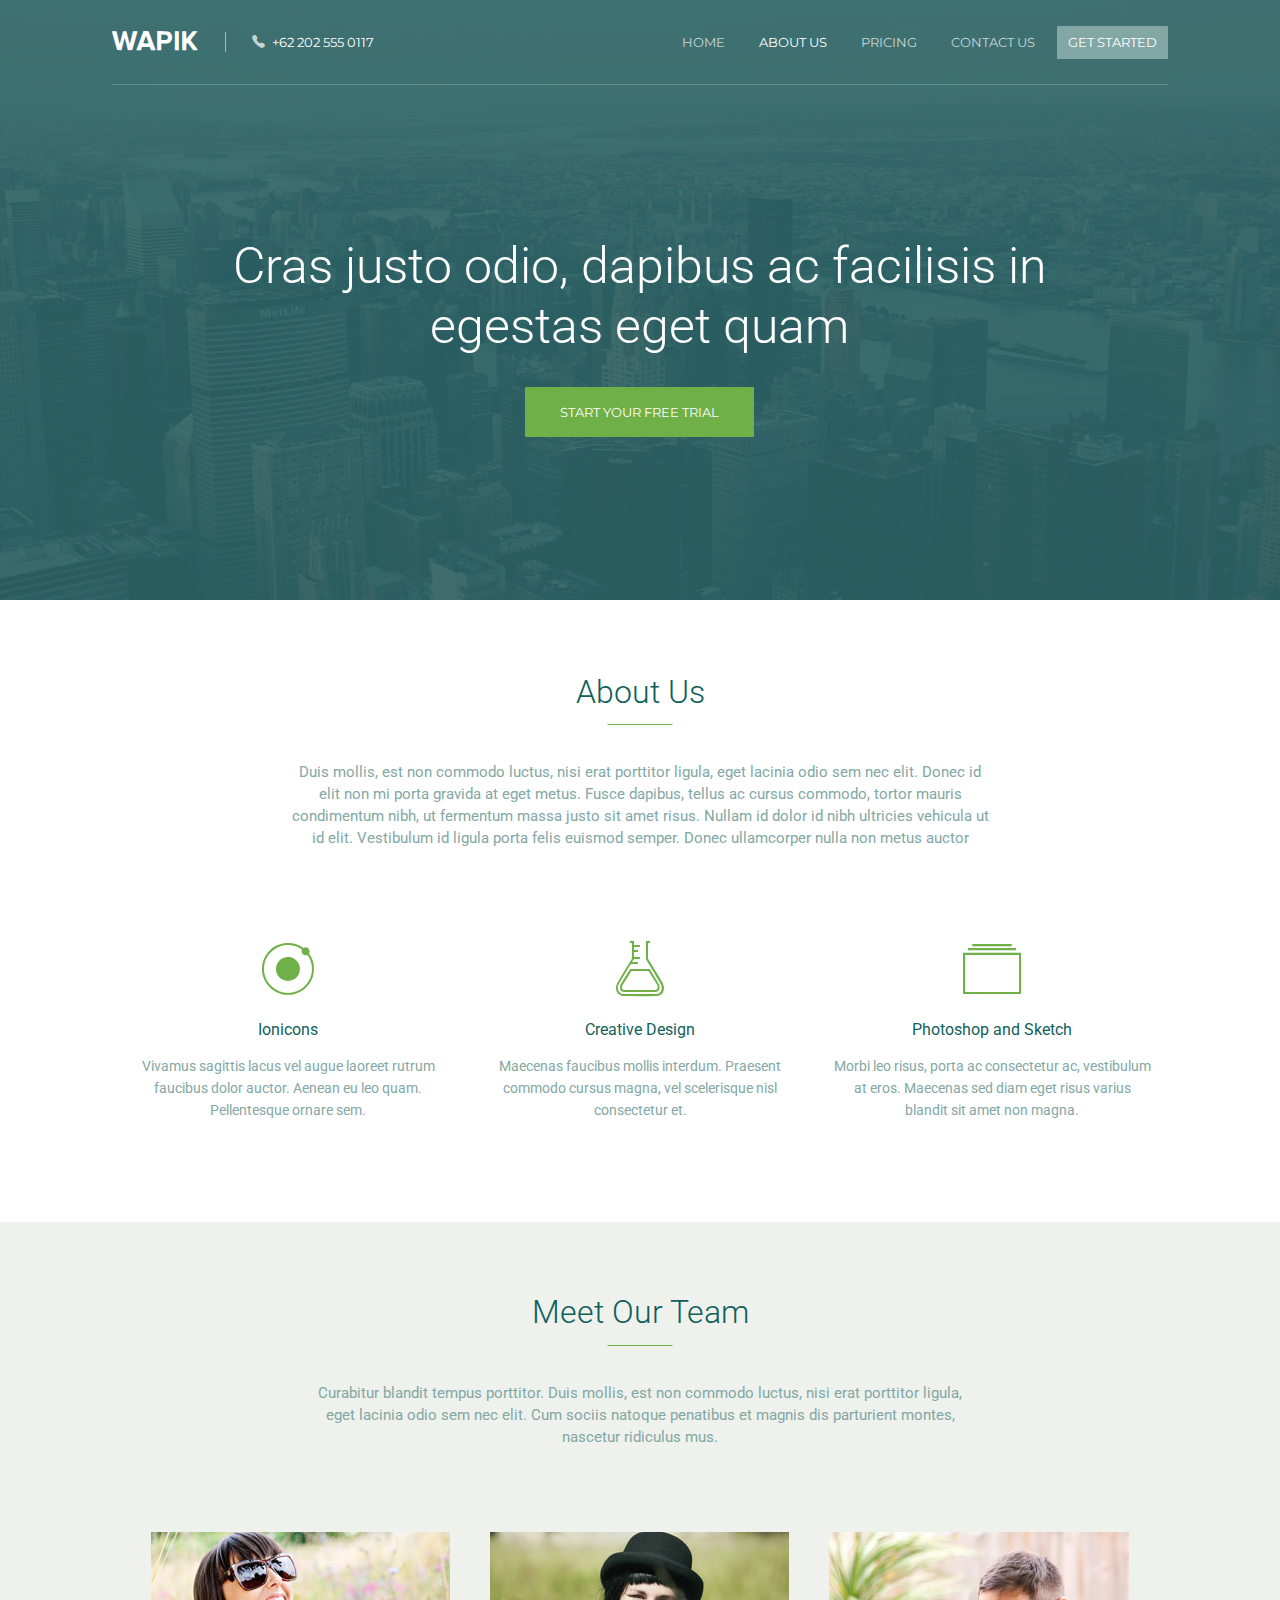
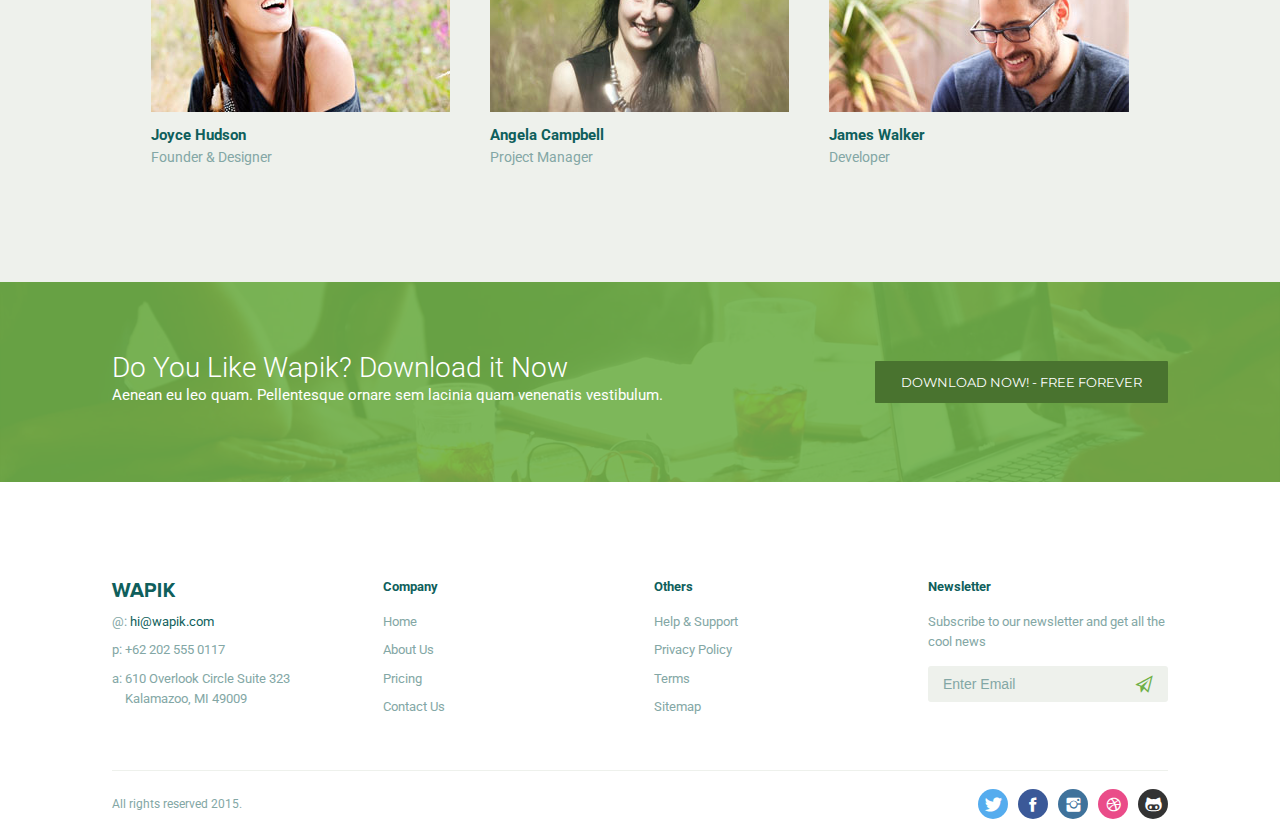
==== commit 192a1b3f: "fixed bugs" ====
--- a/about.html
+++ b/about.html
@@ -15,44 +15,43 @@
 <body>
 
 	<section class="about-main section section-main section-inverse background-primary">
-		<div class="section-overlay">
-			<header class="section-header">
-				<div class="container">
-					<nav class="navbar navbar-inverse">
-						<div class="navbar-header">
-							<a href="#" class="navbar-brand"><span class="icon-wapik"></span></a>
-							<a href="#navbar-collapse" class="navbar-toggler">
-								<span class="ico-bar"></span>
-								<span class="ico-bar"></span>
-								<span class="ico-bar"></span>
-							</a>
+		<header class="section-header">
+			<div class="container">
+				<nav class="navbar navbar-inverse">
+					<div class="navbar-header">
+						<a href="#" class="navbar-brand"><span class="icon-wapik"></span></a>
+						<a href="#navbar-collapse" class="navbar-toggler">
+							<span class="ico-bar"></span>
+							<span class="ico-bar"></span>
+							<span class="ico-bar"></span>
+						</a>
+					</div>
+					<div class="navbar-collapse" id="navbar-collapse">
+						<div class="navbar-phone">
+							<span class="icon-phone"></span>
+							<span>+62 202 555 0117</span>
 						</div>
-						<div class="navbar-collapse" id="navbar-collapse">
-							<div class="navbar-phone">
-								<span class="icon-phone"></span>
-								<span>+62 202 555 0117</span>
-							</div>
-							<ul class="navbar-nav">
-								<li class="navbar-item"><a href="index.html" class="navbar-link">Home</a></li>
-								<li class="navbar-item is-active"><a href="about.html" class="navbar-link">About us</a></li>
-								<li class="navbar-item"><a href="pricing.html" class="navbar-link">Pricing</a></li>
-								<li class="navbar-item"><a href="contact.html" class="navbar-link">Contact us</a></li>
-								<li class="navbar-item is-active"><button class="button button-sm">Get started</button></li>
-							</ul>
-						</div>
-					</nav>
-				</div>
-			</header>
-			<div class="section-body">
-				<div class="container">
-					<div class="jumbotron-lg">
-						<h1 class="jumbotron-title">Cras justo odio, dapibus ac facilisis in
-						egestas eget quam</h1>
-						<button class="button button-success button-lg">Start your free trial</button>
+						<ul class="navbar-nav">
+							<li class="navbar-item"><a href="index.html" class="navbar-link">Home</a></li>
+							<li class="navbar-item is-active"><a href="about.html" class="navbar-link">About us</a></li>
+							<li class="navbar-item"><a href="pricing.html" class="navbar-link">Pricing</a></li>
+							<li class="navbar-item"><a href="contact.html" class="navbar-link">Contact us</a></li>
+							<li class="navbar-item is-active"><button class="button button-sm">Get started</button></li>
+						</ul>
 					</div>
+				</nav>
+			</div>
+		</header>
+		<div class="section-body">
+			<div class="container">
+				<div class="jumbotron-lg">
+					<h1 class="jumbotron-title">Cras justo odio, dapibus ac facilisis in
+					egestas eget quam</h1>
+					<button class="button button-success button-lg">Start your free trial</button>
 				</div>
 			</div>
 		</div>
+		<div class="section-overlay"></div>
 	</section>
 
 	<section class="about-features">
@@ -115,16 +114,15 @@
 		</section>
 
 	<section class="section cta background-success">
-		<div class="section-overlay">
-			<div class="container">
-				<div class="section-heading ">
-					<h2 class="section-title inverse">Do You Like Wapik? Download it Now</h2>
-					<div class="section-description inverse">Aenean eu leo quam. Pellentesque ornare sem lacinia quam venenatis vestibulum.</div>
-				</div>
-				<div class="cta-button">
-					<button class="button button-success-darken">download now! - FREE forever</button></div>
+		<div class="container">
+			<div class="section-heading ">
+				<h2 class="section-title inverse">Do You Like Wapik? Download it Now</h2>
+				<div class="section-description inverse">Aenean eu leo quam. Pellentesque ornare sem lacinia quam venenatis vestibulum.</div>
 			</div>
+			<div class="cta-button">
+				<button class="button button-success-darken">download now! - FREE forever</button></div>
 		</div>
+		<div class="section-overlay"></div>
 	</section>
 
 	<footer class="footer">
--- a/css/main.css
+++ b/css/main.css
@@ -673,28 +673,13 @@
   background-size: cover;
   background-position: 50% 50%;
   background-color: inherit;
-  -webkit-flex: 1 1 auto;
-  -ms-flex: 1 1 auto;
-  flex: 1 1 auto;
-  z-index: -100;
-  display: -webkit-flex;
-  display: -ms-flexbox;
-  display: flex;
-  -webkit-flex-direction: column;
-  -ms-flex-direction: column;
-  flex-direction: column;
-}
-.section-overlay:after {
-  content: '';
   position: absolute;
-  display: block;
   top: 0;
+  right: 0;
   bottom: 0;
   left: 0;
-  right: 0;
-  background-color: inherit;
-  opacity: 0.9;
-  z-index: -1;
+  z-index: -100;
+  opacity: 0.1;
 }
 .section-fill-height {
   min-height: 100vh;
@@ -1125,11 +1110,9 @@
     -ms-flex-pack: justify;
     justify-content: space-between;
     position: relative;
-  }
-  .feature-holder.inline {
-    -webkit-flex-wrap: wrap;
-    -ms-flex-wrap: wrap;
-    flex-wrap: wrap;
+    /*&.inline{
+				flex-wrap: wrap;
+			}*/
   }
   .feature-holder.decor {
     margin-bottom: 113px;
@@ -1164,6 +1147,7 @@
     -webkit-flex-basis: 33.33%;
     -ms-flex-preferred-size: 33.33%;
     flex-basis: 33.33%;
+    margin: 0 15px;
   }
   .feature-holder .feature-block .feature-icon {
     height: 56px;
@@ -1173,8 +1157,11 @@
     margin-bottom: 13px;
   }
   .feature-holder .feature-inline {
-    max-width: calc(50% - 33px);
+    -webkit-flex-basis: 50%;
+    -ms-flex-preferred-size: 50%;
+    flex-basis: 50%;
     margin: 0 33px;
+    max-width: 100%;
     text-align: left;
   }
   .feature-holder .feature-inline .feature {
